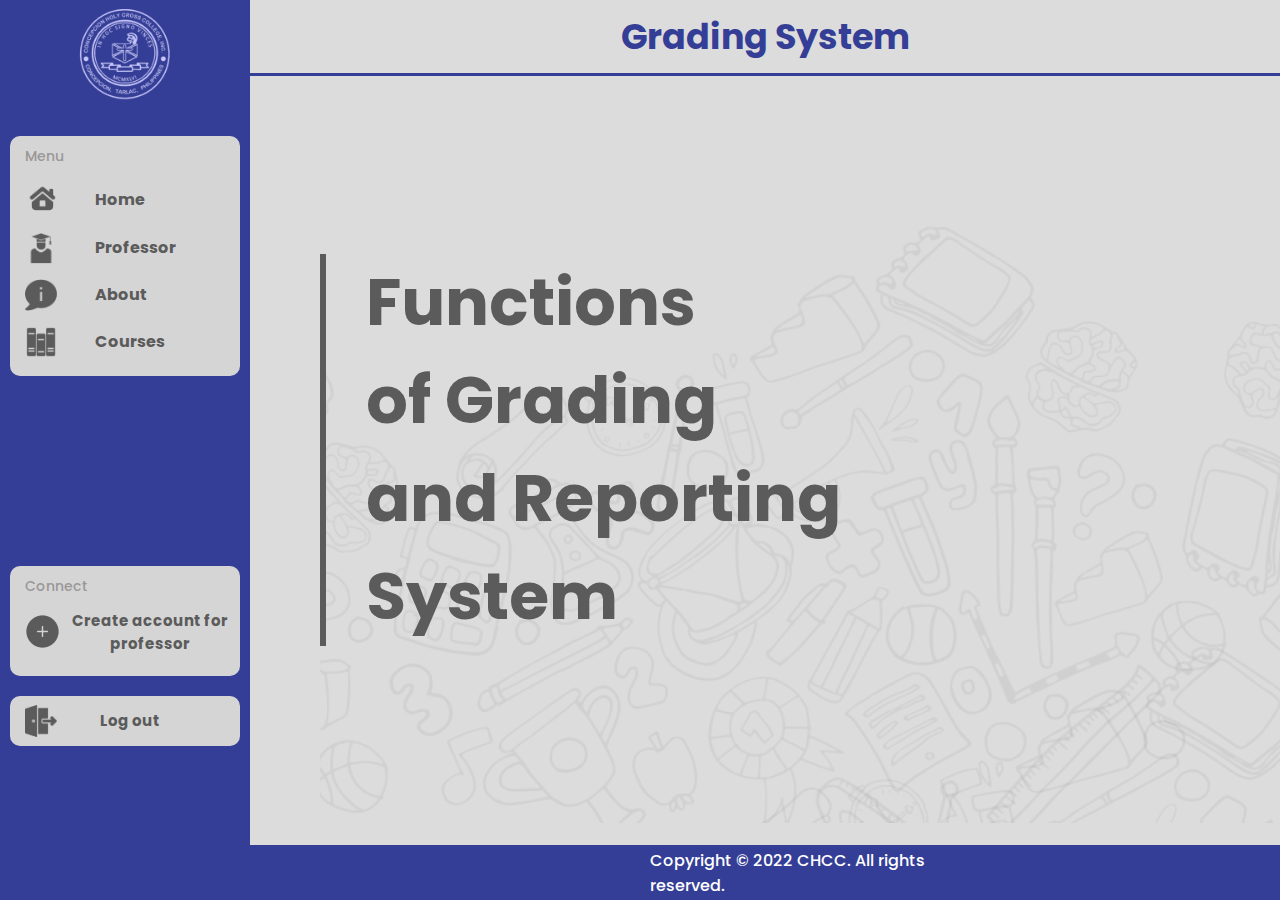
==== admin-landing-page.html @ 125e9fcf "updated with admin landing page" ====
<!DOCTYPE html>
<html lang="en">
<head>
    <meta charset="UTF-8">
    <meta http-equiv="X-UA-Compatible" content="IE=edge">
    <meta name="viewport" content="width=device-width, initial-scale=1.0">
    <link rel="stylesheet" type="text/css" href="styles/style.css?v=1/">
    <link rel="shortcut icon" href="images/Logo2.png" type="image/x-icon">
    <title>Admin Page</title>
</head>
<body>
    <section>
        <div class="section-left">
            <img class="admin-page-logo" src="images/logo-white.png" alt="LOGO">

            <div class="nav-container">
                    <h2>Menu</h2>

                <div class="nav-links">
                    <div class="home">
                        <img class="home-icon" src="icons/home-icon.png" alt="">
                        <h3>Home</h3>
                    </div>

                    <div class="professor">
                        <img class="prof-icon" src="icons/prof-icon.png" alt="">
                        <h3>Professor</h3>
                    </div>

                    <div class="about">
                        <img class="about-icon" src="icons/about-icon.png" alt="">
                        <h3>About</h3>
                    </div>

                    <div class="courses">
                        <img class="courses-icon" src="icons/courses-icon.png" alt="">
                        <h3>Courses</h3>
                    </div>
                </div>
            </div>

            <div class="add-prof-container">
                <h2>Connect</h2>

                <div class="connect">
                    <img class="add-prof-icon" src="icons/add-prof-icon.png" alt="">
                    <h3>Create account for professor</h3>
                </div>
            </div>

            <div class="logout-container">
                <img class="logout-icon" src="icons/logout-icon.png" alt="">
                <a href="index.html"><h3>Log out</h3></a>
            </div>
        </div>

        <div class="section-right">
            <h2>Grading System</h2>

            <div class="foundation">
                <h1>Functions<br>
                    of Grading
                    and Reporting
                    System
                </h1>
            </div>

            <div class="footer">
                <h4>Copyright &copy; 2022 CHCC. All rights reserved.</h4>
            </div>
        </div>
    </section>

</body>
</html>
---- styles/style.css ----
@import url("https://fonts.googleapis.com/css2?family=Poppins:wght@300;400;500;700&display=swap");
* {
  margin: 0;
  padding: 0;
  box-sizing: border-box;
  font-family: Poppins;
  text-decoration: none;
}

.header {
  border-bottom: 1px solid #343E96;
  padding: 0 100px;
  background-color: #dcdcdc;
  padding-top: 10px;
}
.header img {
  width: 140px;
  cursor: pointer;
}

body {
  background-color: #dcdcdc;
}

.login-form-container {
  display: flex;
  justify-content: center;
  align-items: center;
  background-image: url(images/Foundation.png);
  background-size: cover;
  background-position: center;
  height: 100vh;
  width: 100vw;
}
.login-form-container h1 {
  display: inline-block;
  font-weight: 700;
  margin-bottom: 10px;
  color: #fff;
  background-color: #343E96;
  font-size: 38px;
}
.login-form-container .login-form {
  height: 360px;
  width: 350px;
  background-color: #343E96;
  padding: 30px 40px;
  box-shadow: 1px 1px 15px;
}
.login-form-container .input {
  width: 265px;
  line-height: 28px;
  border: 2px solid transparent;
  border-bottom-color: #fff;
  padding: 0.2rem 0;
  outline: none;
  background-color: transparent;
  color: #fff;
  transition: 0.3s cubic-bezier(0.645, 0.045, 0.355, 1);
  margin-bottom: 10px;
}
.login-form-container .input:focus, .login-form-container input:hover {
  outline: none;
  padding: 0.2rem 1rem;
  border-radius: 10px;
  border-color: #7a9cc6;
}
.login-form-container .input::-moz-placeholder {
  color: #fff;
  font-size: 12px;
}
.login-form-container .input:-ms-input-placeholder {
  color: #fff;
  font-size: 12px;
}
.login-form-container .input::placeholder {
  color: #fff;
  font-size: 12px;
}
.login-form-container .input:focus::-moz-placeholder {
  opacity: 0;
  -moz-transition: opacity 0.3s;
  transition: opacity 0.3s;
}
.login-form-container .input:focus:-ms-input-placeholder {
  opacity: 0;
  -ms-transition: opacity 0.3s;
  transition: opacity 0.3s;
}
.login-form-container .input:focus::placeholder {
  opacity: 0;
  transition: opacity 0.3s;
}
.login-form-container .lp-cta {
  display: flex;
  justify-content: space-between;
  margin-top: 20px;
}
.login-form-container .lp-cta button {
  border-radius: 5px;
  background-color: #343E96;
  color: #fff;
  padding: 6px 35px;
  border-color: #fff;
  font-size: 12px;
  font-weight: 700;
  letter-spacing: 1px;
  cursor: pointer;
}
.login-form-container .lp-cta button:hover {
  background-color: #343E96;
  transition: 0.3s;
  box-shadow: 1px 1px 10px;
}
.login-form-container .lp-cta p {
  font-size: 12px;
  color: #fff;
  text-decoration: underline;
  text-underline-offset: 6px;
  cursor: pointer;
}
.login-form-container .lp-cta p:hover {
  opacity: 0.5;
}
.login-form-container .notice {
  display: flex;
  justify-content: space-between;
  margin-top: 55px;
}
.login-form-container .notice img {
  width: 22px;
  height: 22px;
  margin-right: 10px;
}
.login-form-container .notice p {
  color: #fff;
  font-size: 11px;
}
.login-form-container .main-footer {
  height: 50px;
  background-color: #343E96;
  position: fixed;
  width: 100vw;
  bottom: 0;
  color: #fff;
  font-size: 14px;
  text-align: center;
}
.login-form-container .main-footer p {
  padding-top: 15px;
}

.section-left {
  background-color: #343E96;
  width: 250px;
  height: 100vh;
  position: fixed;
}
.section-left .admin-page-logo {
  width: 100px;
  margin-left: auto;
  margin-right: auto;
  display: block;
}
.section-left .nav-container {
  background-color: #d5d5d5;
  border-radius: 10px;
  margin: 25px 10px 20px 10px;
  height: 240px;
}
.section-left .nav-container h2 {
  font-size: 14px;
  font-weight: 500;
  color: #9A9797;
  padding-left: 15px;
  padding-right: 15px;
  padding-top: 10px;
}
.section-left .nav-container .nav-links {
  margin-top: 10px;
}
.section-left .nav-container .home, .section-left .nav-container .professor, .section-left .nav-container .about, .section-left .nav-container .courses {
  display: grid;
  grid-template-columns: 30px 1fr;
  -moz-column-gap: 55px;
       column-gap: 55px;
  align-items: center;
  margin-bottom: 5px;
}
.section-left .nav-container .home .home-icon, .section-left .nav-container .professor .home-icon, .section-left .nav-container .about .home-icon, .section-left .nav-container .courses .home-icon {
  width: 35px;
  margin-left: 15px;
  margin-top: 5px;
  margin-bottom: 5px;
}
.section-left .nav-container .home .prof-icon, .section-left .nav-container .home .about-icon, .section-left .nav-container .home .courses-icon, .section-left .nav-container .professor .prof-icon, .section-left .nav-container .professor .about-icon, .section-left .nav-container .professor .courses-icon, .section-left .nav-container .about .prof-icon, .section-left .nav-container .about .about-icon, .section-left .nav-container .about .courses-icon, .section-left .nav-container .courses .prof-icon, .section-left .nav-container .courses .about-icon, .section-left .nav-container .courses .courses-icon {
  width: 32px;
  margin-left: 15px;
  margin-top: 5px;
  margin-bottom: 5px;
}
.section-left .nav-container .home h3, .section-left .nav-container .professor h3, .section-left .nav-container .about h3, .section-left .nav-container .courses h3 {
  color: #5B5B5B;
  font-size: 16px;
}
.section-left .home:hover {
  background-color: #b8b4b4;
  border-radius: 8px;
  cursor: pointer;
}
.section-left .professor:hover {
  background-color: #b8b4b4;
  border-radius: 8px;
  cursor: pointer;
}
.section-left .about:hover {
  background-color: #b8b4b4;
  border-radius: 8px;
  cursor: pointer;
}
.section-left .courses:hover {
  background-color: #b8b4b4;
  border-radius: 8px;
  cursor: pointer;
}
.section-left .add-prof-container {
  height: 110px;
  background-color: #d5d5d5;
  border-radius: 10px;
  margin: 190px 10px 20px 10px;
}
.section-left .add-prof-container h2 {
  font-size: 14px;
  font-weight: 500;
  color: #9A9797;
  padding-left: 15px;
  padding-right: 15px;
  padding-top: 10px;
}
.section-left .add-prof-container .connect {
  display: flex;
  align-items: center;
  text-align: center;
  margin-top: 5px;
  height: 60px;
}
.section-left .add-prof-container .connect .add-prof-icon {
  width: 35px;
  margin-left: 15px;
}
.section-left .add-prof-container .connect h3 {
  color: #5B5B5B;
  font-size: 15px;
}
.section-left .connect:hover {
  background-color: #b8b4b4;
  border-radius: 8px;
  cursor: pointer;
}
.section-left .logout-container {
  height: 50px;
  background-color: #d5d5d5;
  border-radius: 10px;
  margin: 30px 10px 0 10px;
  display: grid;
  grid-template-columns: 10px 1fr;
  align-items: center;
  text-align: center;
  margin-top: 10px;
}
.section-left .logout-container .logout-icon {
  width: 32px;
  margin-left: 15px;
}
.section-left .logout-container h3 {
  font-size: 15px;
  color: #5B5B5B;
}
.section-left .logout-container:hover {
  background-color: #b8b4b4;
  cursor: pointer;
}

.section-right {
  background-color: #dcdcdc;
  margin-left: 250px;
  height: 100vh;
}
.section-right h2 {
  font-size: 35px;
  border-bottom: 3px #343E96 solid;
  padding: 10px 0;
  text-align: center;
  color: #343E96;
}
.section-right .foundation {
  height: 83vh;
  background-image: url("/images/Foundation.png");
  background-position: center;
  background-size: cover;
  display: flex;
  align-items: center;
  margin-left: 70px;
}
.section-right .foundation h1 {
  font-size: 65px;
  width: 540px;
  border-left: 6px #5B5B5B solid;
  color: #5B5B5B;
  padding-left: 40px;
}
.section-right .footer {
  position: fixed;
  background-color: #343E96;
  width: 100vw;
  height: 55px;
  bottom: 0;
  display: flex;
  align-items: center;
}
.section-right .footer h4 {
  width: 22rem;
  font-weight: 500;
  color: white;
  margin-left: 25rem;
}/*# sourceMappingURL=style.css.map */
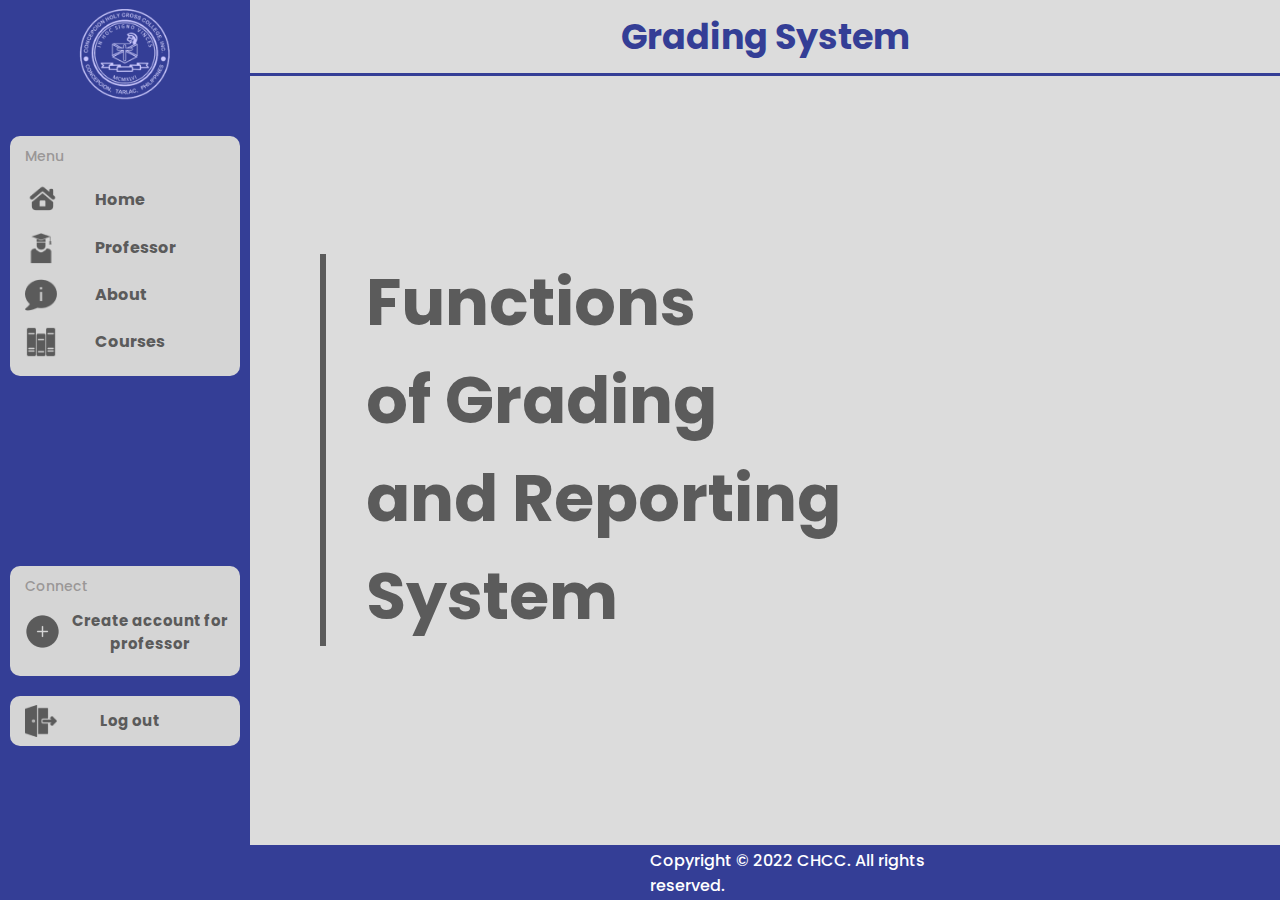
==== commit 4eb77b61: "updated 4" ====
--- a/admin-landing-page.html
+++ b/admin-landing-page.html
@@ -3,8 +3,8 @@
 <head>
     <meta charset="UTF-8">
     <meta http-equiv="X-UA-Compatible" content="IE=edge">
-    <meta name="viewport" content="width=device-width, initial-scale=1.0">
-    <link rel="stylesheet" type="text/css" href="styles/style.css?v=1/">
+    <meta name="viewport" content="width=device-width, initial-scale=1">
+    <link rel="stylesheet" type="text/css" href="styles/style.css?v=2/">
     <link rel="shortcut icon" href="images/Logo2.png" type="image/x-icon">
     <title>Admin Page</title>
 </head>
--- a/styles/style.css
+++ b/styles/style.css
@@ -295,7 +295,7 @@
 }
 .section-right .foundation {
   height: 83vh;
-  background-image: url("/images/Foundation.png");
+  background-image: url("../images/foundation.png");
   background-position: center;
   background-size: cover;
   display: flex;
